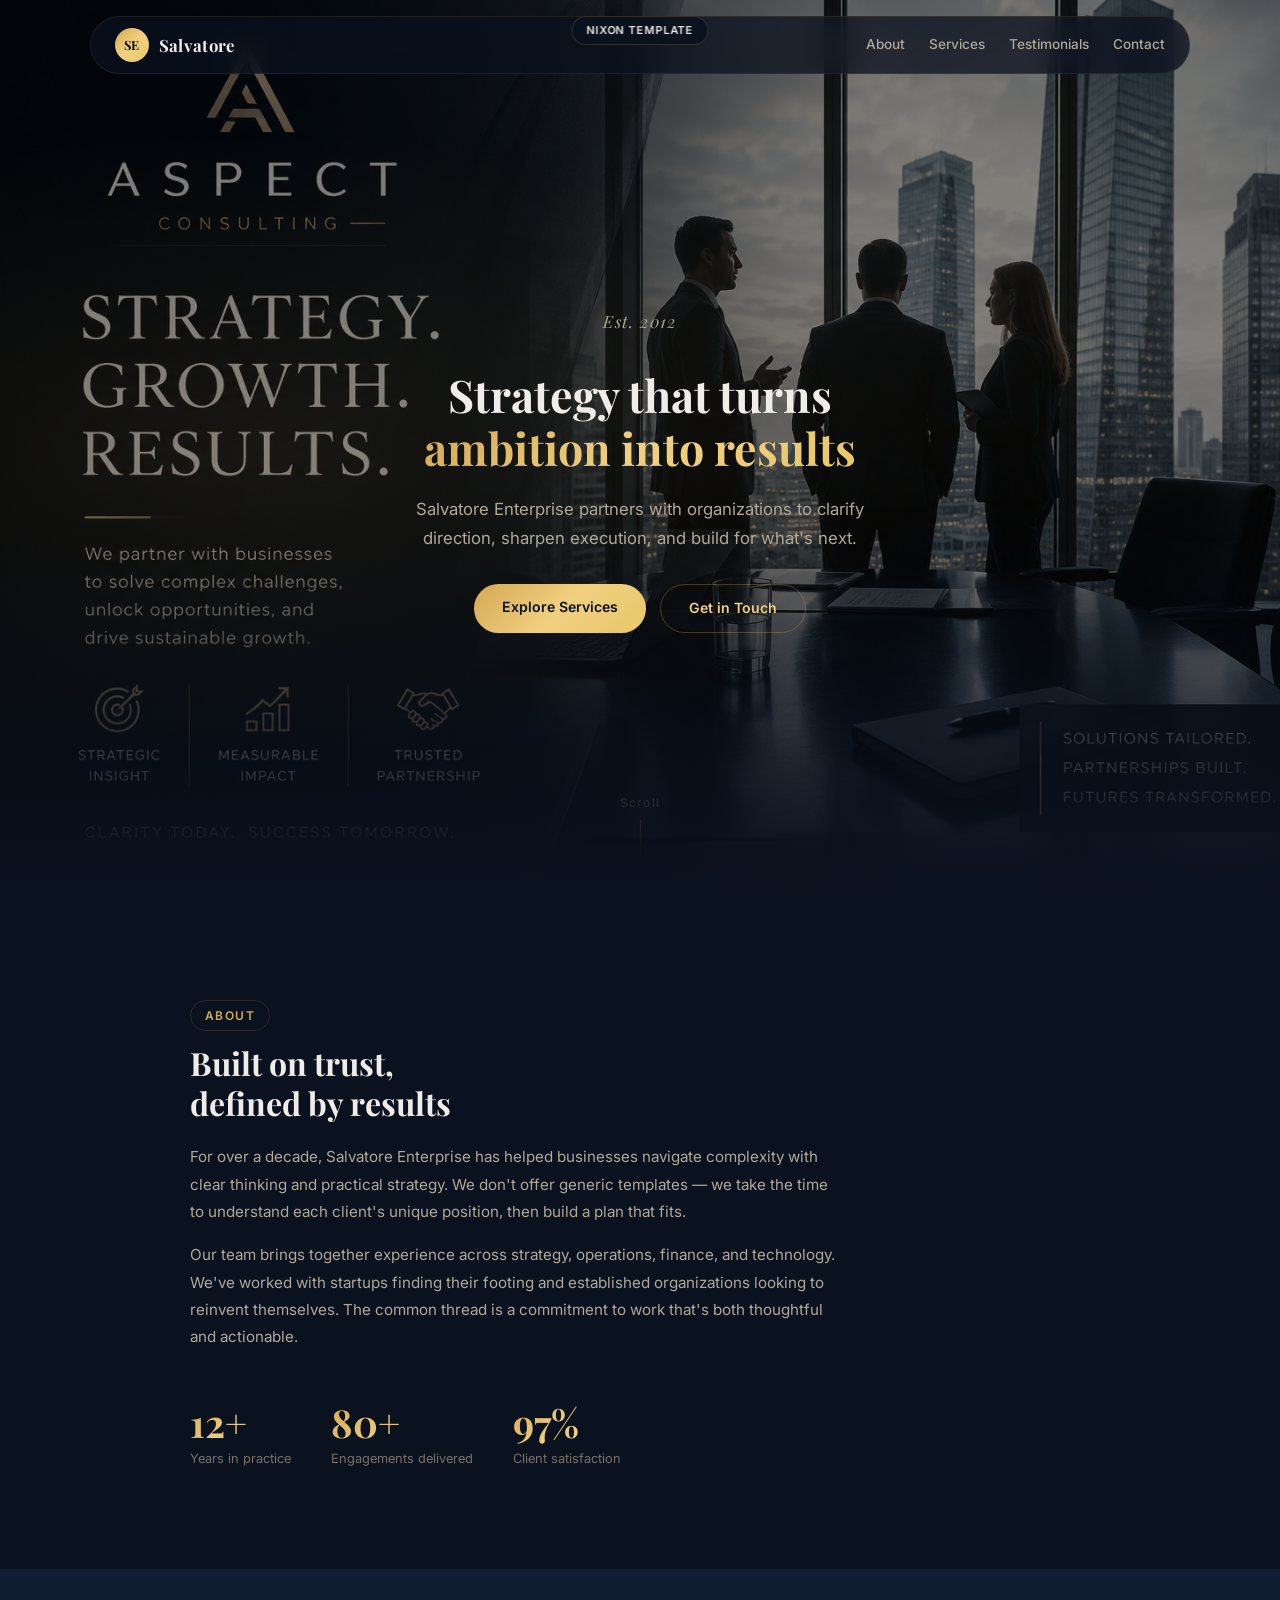
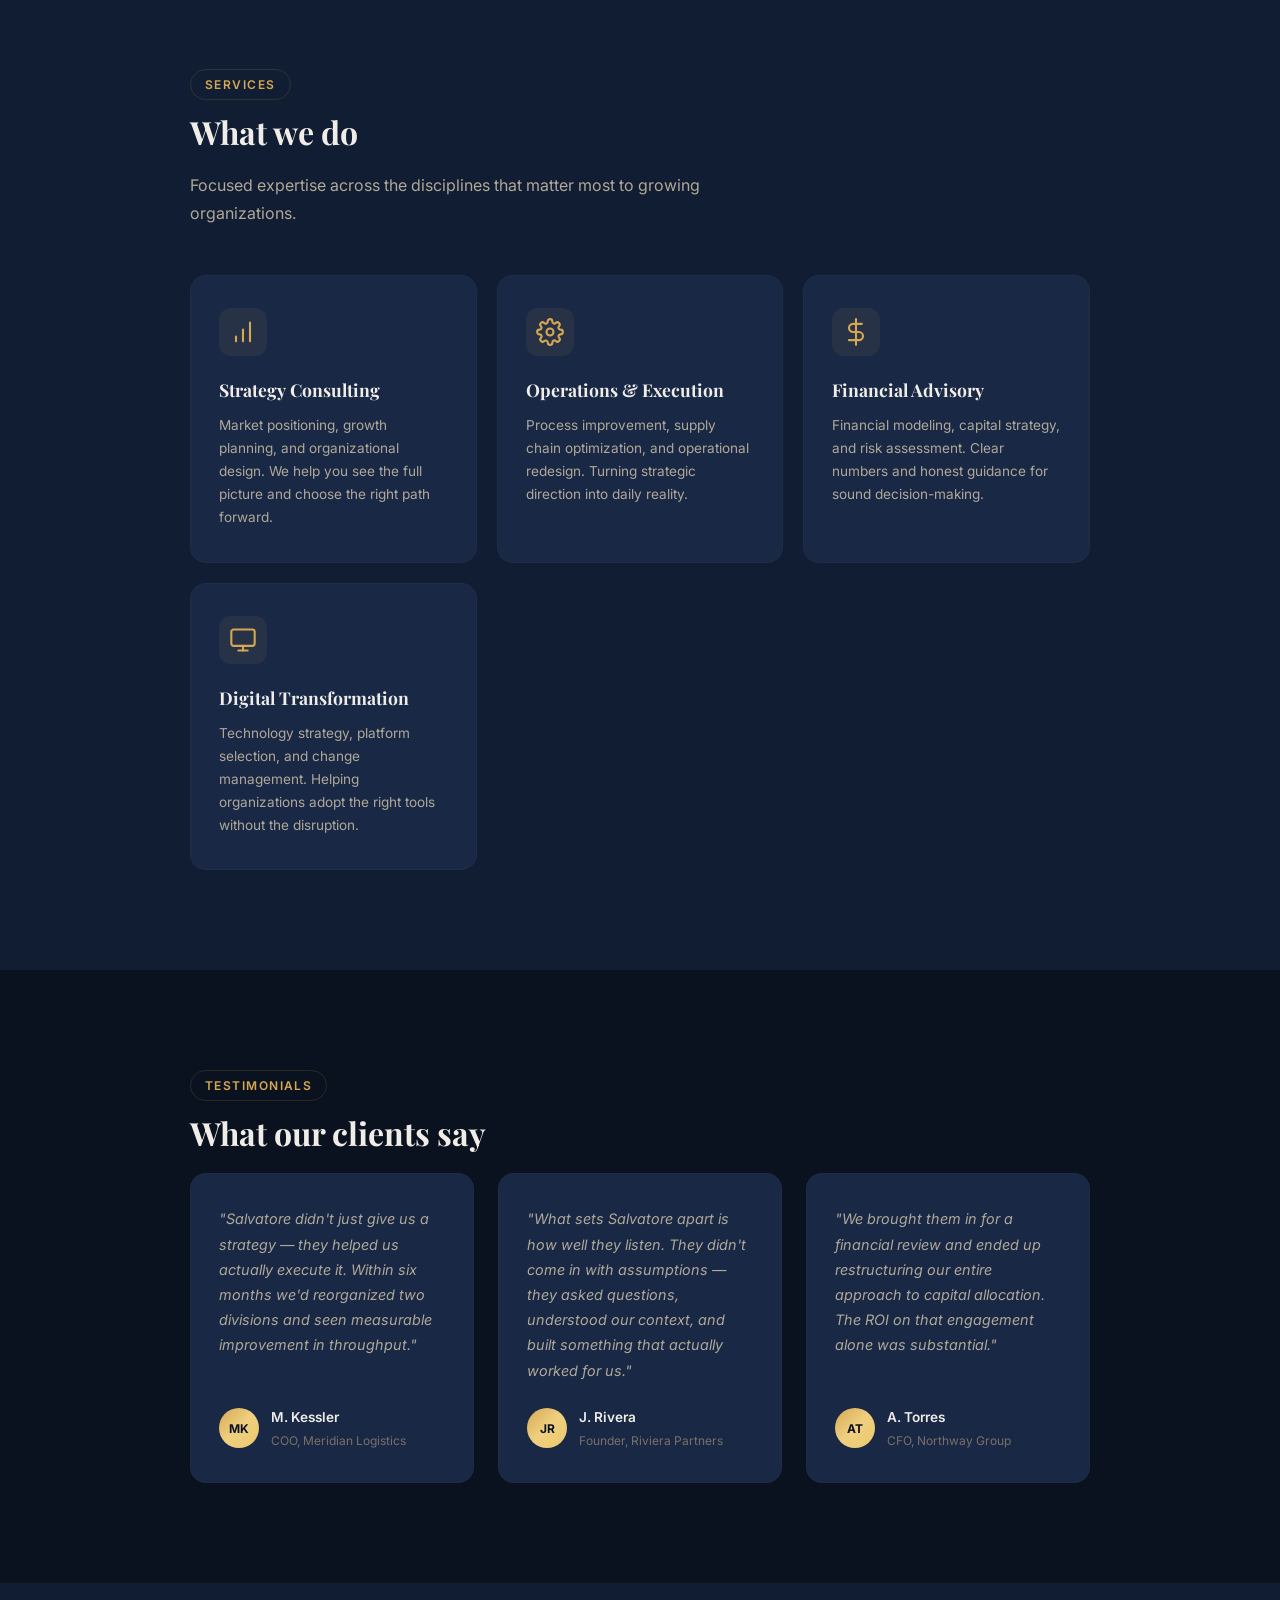
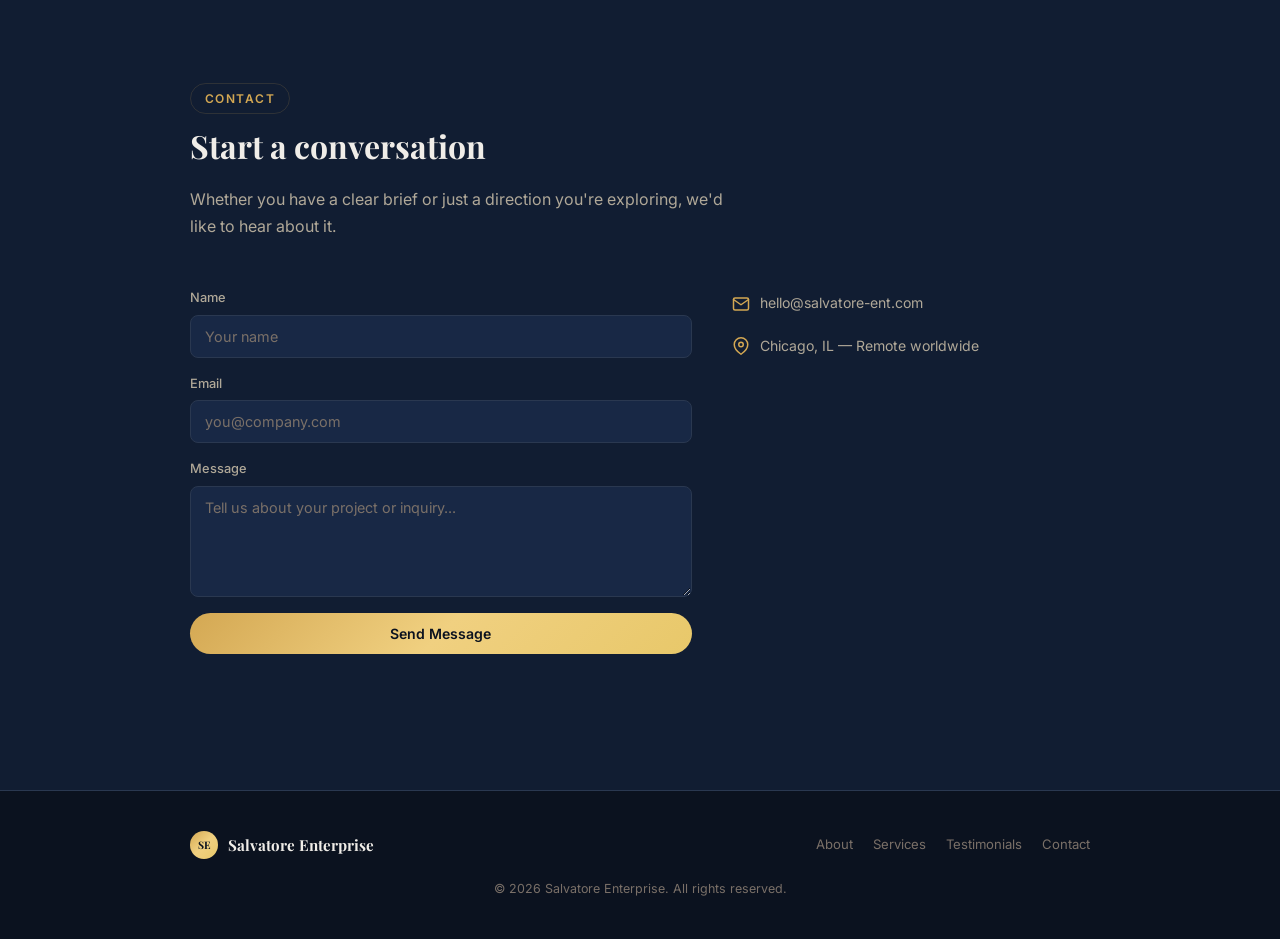
==== salvatore/index.html @ eaa9c6fa "Initial commit - Nixon Studio templates" ====
<!DOCTYPE html>
<html lang="en">
<head>
  <meta charset="UTF-8" />
  <meta name="viewport" content="width=device-width, initial-scale=1.0" />
  <title>Salvatore Enterprise — Strategic Consulting</title>
  <link rel="preconnect" href="https://fonts.googleapis.com" />
  <link rel="preconnect" href="https://fonts.gstatic.com" crossorigin />
  <link href="https://fonts.googleapis.com/css2?family=Inter:wght@300;400;500;600;700;800&family=Playfair+Display:ital,wght@0,400;0,600;0,700;0,800;1,400&display=swap" rel="stylesheet" />
  <link rel="stylesheet" href="style.css" />
</head>
<body>

  <a href="https://www.nixon-studio.com" target="_blank" class="nixon-badge">Nixon Template</a>

  <div class="nav" id="nav">
    <div class="nav-inner">
      <a href="#" class="nav-brand">
        <span class="nav-logo">SE</span>
        <span class="nav-name">Salvatore</span>
      </a>
      <div class="nav-links">
        <a href="#about" class="nav-link">About</a>
        <a href="#services" class="nav-link">Services</a>
        <a href="#testimonials" class="nav-link">Testimonials</a>
        <a href="#contact" class="nav-link">Contact</a>
      </div>
    </div>
  </div>

  <section class="hero" id="hero">
    <div class="hero-overlay"></div>
    <div class="hero-content">
      <p class="hero-suptitle reveal">Est. 2012</p>
      <h1 class="reveal">Strategy that turns<br /><span>ambition into results</span></h1>
      <p class="reveal">Salvatore Enterprise partners with organizations to clarify direction, sharpen execution, and build for what's next.</p>
      <div class="hero-actions reveal">
        <a href="#services" class="btn btn-primary">Explore Services</a>
        <a href="#contact" class="btn btn-outline">Get in Touch</a>
      </div>
    </div>
    <div class="hero-scroll">
      <span>Scroll</span>
    </div>
  </section>

  <section class="section" id="about">
    <div class="section-inner">
      <div class="section-label reveal">About</div>
      <h2 class="reveal">Built on trust,<br />defined by results</h2>
      <div class="about-content reveal">
        <p>For over a decade, Salvatore Enterprise has helped businesses navigate complexity with clear thinking and practical strategy. We don't offer generic templates — we take the time to understand each client's unique position, then build a plan that fits.</p>
        <p>Our team brings together experience across strategy, operations, finance, and technology. We've worked with startups finding their footing and established organizations looking to reinvent themselves. The common thread is a commitment to work that's both thoughtful and actionable.</p>
      </div>
      <div class="about-stats reveal">
        <div class="stat">
          <span class="stat-number">12+</span>
          <span class="stat-label">Years in practice</span>
        </div>
        <div class="stat">
          <span class="stat-number">80+</span>
          <span class="stat-label">Engagements delivered</span>
        </div>
        <div class="stat">
          <span class="stat-number">97%</span>
          <span class="stat-label">Client satisfaction</span>
        </div>
      </div>
    </div>
  </section>

  <section class="section section-alt" id="services">
    <div class="section-inner">
      <div class="section-label reveal">Services</div>
      <h2 class="reveal">What we do</h2>
      <p class="section-desc reveal">Focused expertise across the disciplines that matter most to growing organizations.</p>
      <div class="services-grid">
        <div class="service-card reveal">
          <div class="service-icon">
            <svg width="28" height="28" viewBox="0 0 24 24" fill="none" stroke="currentColor" stroke-width="1.8" stroke-linecap="round" stroke-linejoin="round"><path d="M12 20V10"/><path d="M18 20V4"/><path d="M6 20v-4"/></path></svg>
          </div>
          <h3>Strategy Consulting</h3>
          <p>Market positioning, growth planning, and organizational design. We help you see the full picture and choose the right path forward.</p>
        </div>
        <div class="service-card reveal">
          <div class="service-icon">
            <svg width="28" height="28" viewBox="0 0 24 24" fill="none" stroke="currentColor" stroke-width="1.8" stroke-linecap="round" stroke-linejoin="round"><circle cx="12" cy="12" r="3"/><path d="M19.4 15a1.65 1.65 0 0 0 .33 1.82l.06.06a2 2 0 0 1-2.83 2.83l-.06-.06a1.65 1.65 0 0 0-1.82-.33 1.65 1.65 0 0 0-1 1.51V21a2 2 0 0 1-4 0v-.09A1.65 1.65 0 0 0 9 19.4a1.65 1.65 0 0 0-1.82.33l-.06.06a2 2 0 0 1-2.83-2.83l.06-.06A1.65 1.65 0 0 0 4.68 15a1.65 1.65 0 0 0-1.51-1H3a2 2 0 0 1 0-4h.09A1.65 1.65 0 0 0 4.6 9a1.65 1.65 0 0 0-.33-1.82l-.06-.06a2 2 0 0 1 2.83-2.83l.06.06A1.65 1.65 0 0 0 9 4.68a1.65 1.65 0 0 0 1-1.51V3a2 2 0 0 1 4 0v.09a1.65 1.65 0 0 0 1 1.51 1.65 1.65 0 0 0 1.82-.33l.06-.06a2 2 0 0 1 2.83 2.83l-.06.06A1.65 1.65 0 0 0 19.4 9a1.65 1.65 0 0 0 1.51 1H21a2 2 0 0 1 0 4h-.09a1.65 1.65 0 0 0-1.51 1z"/></svg>
          </div>
          <h3>Operations &amp; Execution</h3>
          <p>Process improvement, supply chain optimization, and operational redesign. Turning strategic direction into daily reality.</p>
        </div>
        <div class="service-card reveal">
          <div class="service-icon">
            <svg width="28" height="28" viewBox="0 0 24 24" fill="none" stroke="currentColor" stroke-width="1.8" stroke-linecap="round" stroke-linejoin="round"><line x1="12" y1="1" x2="12" y2="23"/><path d="M17 5H9.5a3.5 3.5 0 0 0 0 7h5a3.5 3.5 0 0 1 0 7H6"/></svg>
          </div>
          <h3>Financial Advisory</h3>
          <p>Financial modeling, capital strategy, and risk assessment. Clear numbers and honest guidance for sound decision-making.</p>
        </div>
        <div class="service-card reveal">
          <div class="service-icon">
            <svg width="28" height="28" viewBox="0 0 24 24" fill="none" stroke="currentColor" stroke-width="1.8" stroke-linecap="round" stroke-linejoin="round"><rect x="2" y="3" width="20" height="14" rx="2" ry="2"/><line x1="8" y1="21" x2="16" y2="21"/><line x1="12" y1="17" x2="12" y2="21"/></svg>
          </div>
          <h3>Digital Transformation</h3>
          <p>Technology strategy, platform selection, and change management. Helping organizations adopt the right tools without the disruption.</p>
        </div>
      </div>
    </div>
  </section>

  <section class="section" id="testimonials">
    <div class="section-inner">
      <div class="section-label reveal">Testimonials</div>
      <h2 class="reveal">What our clients say</h2>
      <div class="testimonials-grid">
        <div class="testimonial-card reveal">
          <div class="testimonial-text">
            "Salvatore didn't just give us a strategy — they helped us actually execute it. Within six months we'd reorganized two divisions and seen measurable improvement in throughput."
          </div>
          <div class="testimonial-author">
            <div class="testimonial-avatar">MK</div>
            <div>
              <div class="testimonial-name">M. Kessler</div>
              <div class="testimonial-role">COO, Meridian Logistics</div>
            </div>
          </div>
        </div>
        <div class="testimonial-card reveal">
          <div class="testimonial-text">
            "What sets Salvatore apart is how well they listen. They didn't come in with assumptions — they asked questions, understood our context, and built something that actually worked for us."
          </div>
          <div class="testimonial-author">
            <div class="testimonial-avatar">JR</div>
            <div>
              <div class="testimonial-name">J. Rivera</div>
              <div class="testimonial-role">Founder, Riviera Partners</div>
            </div>
          </div>
        </div>
        <div class="testimonial-card reveal">
          <div class="testimonial-text">
            "We brought them in for a financial review and ended up restructuring our entire approach to capital allocation. The ROI on that engagement alone was substantial."
          </div>
          <div class="testimonial-author">
            <div class="testimonial-avatar">AT</div>
            <div>
              <div class="testimonial-name">A. Torres</div>
              <div class="testimonial-role">CFO, Northway Group</div>
            </div>
          </div>
        </div>
      </div>
    </div>
  </section>

  <section class="section section-alt" id="contact">
    <div class="section-inner">
      <div class="section-label reveal">Contact</div>
      <h2 class="reveal">Start a conversation</h2>
      <p class="section-desc reveal">Whether you have a clear brief or just a direction you're exploring, we'd like to hear about it.</p>
      <div class="contact-wrapper reveal">
        <form class="contact-form">
          <div class="form-group">
            <label for="name">Name</label>
            <input type="text" id="name" placeholder="Your name" required />
          </div>
          <div class="form-group">
            <label for="email">Email</label>
            <input type="email" id="email" placeholder="you@company.com" required />
          </div>
          <div class="form-group">
            <label for="message">Message</label>
            <textarea id="message" rows="5" placeholder="Tell us about your project or inquiry..."></textarea>
          </div>
          <button type="submit" class="btn btn-primary">Send Message</button>
          <p class="form-feedback"></p>
        </form>
        <div class="contact-info">
          <div class="contact-item">
            <svg width="18" height="18" viewBox="0 0 24 24" fill="none" stroke="currentColor" stroke-width="2" stroke-linecap="round" stroke-linejoin="round"><path d="M4 4h16c1.1 0 2 .9 2 2v12c0 1.1-.9 2-2 2H4c-1.1 0-2-.9-2-2V6c0-1.1.9-2 2-2z"/><polyline points="22,6 12,13 2,6"/></svg>
            <span>hello@salvatore-ent.com</span>
          </div>
          <div class="contact-item">
            <svg width="18" height="18" viewBox="0 0 24 24" fill="none" stroke="currentColor" stroke-width="2" stroke-linecap="round" stroke-linejoin="round"><path d="M21 10c0 7-9 13-9 13s-9-6-9-13a9 9 0 0 1 18 0z"/><circle cx="12" cy="10" r="3"/></svg>
            <span>Chicago, IL — Remote worldwide</span>
          </div>
        </div>
      </div>
    </div>
  </section>

  <footer class="footer">
    <div class="footer-inner">
      <div class="footer-brand">
        <span class="footer-logo">SE</span>
        <span>Salvatore Enterprise</span>
      </div>
      <div class="footer-links">
        <a href="#about">About</a>
        <a href="#services">Services</a>
        <a href="#testimonials">Testimonials</a>
        <a href="#contact">Contact</a>
      </div>
      <div class="footer-copy">&copy; 2026 Salvatore Enterprise. All rights reserved.</div>
    </div>
  </footer>

  <script src="script.js"></script>
</body>
</html>
---- salvatore/style.css ----
*, *::before, *::after { margin: 0; padding: 0; box-sizing: border-box; }

:root {
  --bg: #0b121f;
  --surface: #111d32;
  --surface-alt: #152540;
  --card: #182845;
  --card-hover: #1f3260;
  --accent: #d4a853;
  --accent-dim: #a88330;
  --accent-light: #f0d080;
  --accent-soft: #e8c86a;
  --accent-grad: linear-gradient(135deg, #d4a853, #f0d080, #e8c86a);
  --text: #f0ede8;
  --text-secondary: #b0a898;
  --text-muted: #7a7068;
  --border: #2a3850;
  --radius: 12px;
  --radius-lg: 16px;
  --transition: 400ms cubic-bezier(0.16, 1, 0.3, 1);
}

html { scroll-behavior: smooth; }

body {
  font-family: 'Inter', -apple-system, BlinkMacSystemFont, sans-serif;
  background: var(--bg);
  color: var(--text);
  line-height: 1.6;
  overflow-x: hidden;
}

/* ── Nixon Template Badge ── */

.nixon-badge {
  position: fixed;
  top: 16px;
  left: 50%;
  transform: translateX(-50%);
  z-index: 9999;
  background: rgba(11, 18, 31, 0.85);
  backdrop-filter: blur(8px);
  border: 1px solid rgba(212, 168, 83, 0.2);
  color: #f0ede8;
  font-family: 'Inter', sans-serif;
  font-size: 0.68rem;
  font-weight: 600;
  letter-spacing: 0.08em;
  text-transform: uppercase;
  text-decoration: none;
  padding: 5px 14px;
  border-radius: 100px;
  transition: all 0.3s ease;
}

.nixon-badge:hover {
  border-color: var(--accent);
  color: var(--accent-light);
}

/* ── Reveal ── */

.reveal {
  opacity: 0;
  transform: translateY(30px);
  transition: opacity 0.7s ease, transform 0.7s ease;
}

.reveal.visible {
  opacity: 1;
  transform: translateY(0);
}

/* ── Nav ── */

.nav {
  position: fixed;
  top: 16px;
  left: 50%;
  transform: translateX(-50%);
  width: calc(100% - 32px);
  max-width: 1100px;
  background: rgba(11, 18, 31, 0.75);
  backdrop-filter: blur(16px);
  -webkit-backdrop-filter: blur(16px);
  border: 1px solid rgba(212, 168, 83, 0.1);
  border-radius: 100px;
  z-index: 1000;
  padding: 0 24px;
}

.nav-inner {
  display: flex;
  align-items: center;
  justify-content: space-between;
  height: 56px;
}

.nav-brand {
  display: flex;
  align-items: center;
  gap: 10px;
  text-decoration: none;
  color: var(--text);
}

.nav-logo {
  width: 34px;
  height: 34px;
  background: var(--accent-grad);
  border-radius: 50%;
  display: flex;
  align-items: center;
  justify-content: center;
  font-family: 'Playfair Display', serif;
  font-weight: 700;
  font-size: 0.8rem;
  color: var(--bg);
  line-height: 34px;
  text-align: center;
}

.nav-name {
  font-family: 'Playfair Display', serif;
  font-weight: 700;
  font-size: 1.05rem;
  letter-spacing: 0.02em;
}

.nav-links {
  display: flex;
  gap: 24px;
}

.nav-link {
  color: var(--text-secondary);
  text-decoration: none;
  font-size: 0.85rem;
  font-weight: 500;
  transition: color var(--transition);
}

.nav-link:hover {
  color: var(--accent-light);
}

/* ── Hero ── */

.hero {
  min-height: 100vh;
  display: flex;
  align-items: center;
  justify-content: center;
  position: relative;
  padding: 120px 24px 80px;
  overflow: hidden;
}

.hero::before {
  content: '';
  position: absolute;
  inset: 0;
  background: url('hero-bg.png') center center / cover no-repeat;
  filter: brightness(0.5) saturate(0.7);
  z-index: 0;
}

.hero::after {
  content: '';
  position: absolute;
  bottom: 0;
  left: 0;
  right: 0;
  height: 40%;
  background: linear-gradient(to bottom, transparent, var(--bg));
  z-index: 0;
}

.hero-overlay {
  position: absolute;
  inset: 0;
  background:
    radial-gradient(ellipse at 20% 50%, rgba(212, 168, 83, 0.1), transparent 50%),
    radial-gradient(ellipse at 80% 20%, rgba(240, 208, 128, 0.06), transparent 50%);
  pointer-events: none;
  z-index: 1;
}

.hero-content {
  position: relative;
  z-index: 1;
  text-align: center;
  max-width: 650px;
}

.hero-suptitle {
  font-family: 'Playfair Display', serif;
  font-style: italic;
  color: var(--accent);
  font-size: 0.95rem;
  margin-bottom: 20px;
  letter-spacing: 0.08em;
}

.hero-content h1 {
  font-family: 'Playfair Display', serif;
  font-size: 2.8rem;
  font-weight: 700;
  line-height: 1.2;
  margin-bottom: 20px;
}

.hero-content h1 span {
  background: var(--accent-grad);
  -webkit-background-clip: text;
  -webkit-text-fill-color: transparent;
  background-clip: text;
}

.hero-content p {
  color: var(--text-secondary);
  font-size: 1.05rem;
  line-height: 1.7;
  max-width: 480px;
  margin: 0 auto 32px;
}

.hero-actions {
  display: flex;
  gap: 14px;
  justify-content: center;
  flex-wrap: wrap;
}

.hero-scroll {
  position: absolute;
  bottom: 40px;
  left: 50%;
  transform: translateX(-50%);
  font-size: 0.75rem;
  color: var(--text-muted);
  letter-spacing: 0.1em;
  display: flex;
  flex-direction: column;
  align-items: center;
  gap: 8px;
}

.hero-scroll::after {
  content: '';
  width: 1px;
  height: 40px;
  background: linear-gradient(to bottom, var(--accent-dim), transparent);
}

/* ── Buttons ── */

.btn {
  display: inline-block;
  padding: 12px 28px;
  border-radius: 60px;
  font-size: 0.88rem;
  font-weight: 600;
  text-decoration: none;
  transition: all var(--transition);
  cursor: pointer;
  border: none;
  font-family: inherit;
}

.btn-primary {
  background: var(--accent-grad);
  color: var(--bg);
}

.btn-primary:hover {
  transform: translateY(-2px);
  box-shadow: 0 8px 24px rgba(212, 168, 83, 0.25);
}

.btn-outline {
  background: transparent;
  color: var(--accent-light);
  border: 1px solid rgba(212, 168, 83, 0.3);
}

.btn-outline:hover {
  border-color: var(--accent);
  background: rgba(212, 168, 83, 0.06);
  transform: translateY(-2px);
}

/* ── Sections ── */

.section {
  padding: 100px 24px;
}

.section-alt {
  background: var(--surface);
}

.section-inner {
  max-width: 900px;
  margin: 0 auto;
}

.section-label {
  display: inline-block;
  font-size: 0.75rem;
  font-weight: 600;
  letter-spacing: 0.12em;
  text-transform: uppercase;
  color: var(--accent);
  margin-bottom: 12px;
  border: 1px solid rgba(212, 168, 83, 0.15);
  padding: 5px 14px;
  border-radius: 100px;
}

.section h2 {
  font-family: 'Playfair Display', serif;
  font-size: 2rem;
  font-weight: 700;
  line-height: 1.25;
  margin-bottom: 20px;
  color: var(--text);
}

.section-desc {
  color: var(--text-secondary);
  font-size: 1rem;
  line-height: 1.7;
  max-width: 560px;
  margin-bottom: 48px;
}

/* ── About ── */

.about-content {
  max-width: 650px;
  margin-bottom: 48px;
}

.about-content p {
  color: var(--text-secondary);
  font-size: 0.95rem;
  line-height: 1.8;
  margin-bottom: 16px;
}

.about-stats {
  display: flex;
  gap: 40px;
  flex-wrap: wrap;
}

.stat-number {
  font-family: 'Playfair Display', serif;
  font-size: 2.4rem;
  font-weight: 700;
  background: var(--accent-grad);
  -webkit-background-clip: text;
  -webkit-text-fill-color: transparent;
  background-clip: text;
  display: block;
  line-height: 1.2;
}

.stat-label {
  font-size: 0.8rem;
  color: var(--text-muted);
  margin-top: 4px;
  display: block;
}

/* ── Services ── */

.services-grid {
  display: grid;
  grid-template-columns: repeat(auto-fill, minmax(260px, 1fr));
  gap: 20px;
}

.service-card {
  background: var(--card);
  border-radius: var(--radius-lg);
  padding: 32px 28px;
  border: 1px solid rgba(212, 168, 83, 0.04);
  transition: all var(--transition);
}

.service-card:hover {
  border-color: rgba(212, 168, 83, 0.15);
  transform: translateY(-4px);
  box-shadow: 0 12px 40px rgba(0, 0, 0, 0.3);
}

.service-icon {
  width: 48px;
  height: 48px;
  border-radius: 12px;
  background: rgba(212, 168, 83, 0.08);
  display: flex;
  align-items: center;
  justify-content: center;
  color: var(--accent);
  margin-bottom: 20px;
}

.service-card h3 {
  font-family: 'Playfair Display', serif;
  font-size: 1.1rem;
  font-weight: 700;
  margin-bottom: 10px;
  color: var(--text);
}

.service-card p {
  color: var(--text-secondary);
  font-size: 0.85rem;
  line-height: 1.7;
}

/* ── Testimonials ── */

.testimonials-grid {
  display: grid;
  grid-template-columns: repeat(auto-fill, minmax(280px, 1fr));
  gap: 24px;
}

.testimonial-card {
  background: var(--card);
  border-radius: var(--radius-lg);
  padding: 32px 28px;
  border: 1px solid rgba(212, 168, 83, 0.04);
  transition: all var(--transition);
  display: flex;
  flex-direction: column;
  justify-content: space-between;
}

.testimonial-card:hover {
  border-color: rgba(212, 168, 83, 0.15);
  transform: translateY(-4px);
  box-shadow: 0 12px 40px rgba(0, 0, 0, 0.3);
}

.testimonial-text {
  font-style: italic;
  color: var(--text-secondary);
  font-size: 0.9rem;
  line-height: 1.75;
  margin-bottom: 24px;
}

.testimonial-author {
  display: flex;
  align-items: center;
  gap: 12px;
}

.testimonial-avatar {
  width: 40px;
  height: 40px;
  border-radius: 50%;
  background: var(--accent-grad);
  display: flex;
  align-items: center;
  justify-content: center;
  font-size: 0.75rem;
  font-weight: 700;
  color: var(--bg);
  flex-shrink: 0;
}

.testimonial-name {
  font-size: 0.85rem;
  font-weight: 600;
  color: var(--text);
}

.testimonial-role {
  font-size: 0.75rem;
  color: var(--text-muted);
  margin-top: 2px;
}

/* ── Contact ── */

.contact-wrapper {
  display: grid;
  grid-template-columns: 1.4fr 1fr;
  gap: 40px;
}

.contact-form {
  display: flex;
  flex-direction: column;
  gap: 16px;
}

.form-group {
  display: flex;
  flex-direction: column;
  gap: 6px;
}

.form-group label {
  font-size: 0.8rem;
  font-weight: 500;
  color: var(--text-secondary);
}

.form-group input,
.form-group textarea {
  background: var(--card);
  border: 1px solid var(--border);
  border-radius: 8px;
  padding: 12px 14px;
  color: var(--text);
  font-size: 0.9rem;
  font-family: inherit;
  transition: all var(--transition);
  outline: none;
}

.form-group input:focus,
.form-group textarea:focus {
  border-color: var(--accent-dim);
  box-shadow: 0 0 0 3px rgba(212, 168, 83, 0.08);
}

.form-group input::placeholder,
.form-group textarea::placeholder {
  color: var(--text-muted);
}

.form-feedback {
  font-size: 0.85rem;
  color: var(--accent-light);
  min-height: 20px;
}

.contact-info {
  display: flex;
  flex-direction: column;
  gap: 20px;
  padding-top: 4px;
}

.contact-item {
  display: flex;
  align-items: center;
  gap: 10px;
  color: var(--text-secondary);
  font-size: 0.88rem;
}

.contact-item svg {
  color: var(--accent);
  flex-shrink: 0;
}

/* ── Footer ── */

.footer {
  border-top: 1px solid var(--border);
  padding: 40px 24px;
}

.footer-inner {
  max-width: 900px;
  margin: 0 auto;
  display: flex;
  align-items: center;
  justify-content: space-between;
  flex-wrap: wrap;
  gap: 20px;
}

.footer-brand {
  display: flex;
  align-items: center;
  gap: 10px;
  font-family: 'Playfair Display', serif;
  font-weight: 700;
  font-size: 0.95rem;
}

.footer-logo {
  width: 28px;
  height: 28px;
  background: var(--accent-grad);
  border-radius: 50%;
  display: flex;
  align-items: center;
  justify-content: center;
  font-size: 0.65rem;
  font-weight: 700;
  color: var(--bg);
  line-height: 28px;
  text-align: center;
}

.footer-links {
  display: flex;
  gap: 20px;
}

.footer-links a {
  color: var(--text-muted);
  text-decoration: none;
  font-size: 0.82rem;
  transition: color var(--transition);
}

.footer-links a:hover {
  color: var(--accent-light);
}

.footer-copy {
  font-size: 0.78rem;
  color: var(--text-muted);
  width: 100%;
  text-align: center;
}

/* ── Responsive ── */

@media (max-width: 768px) {
  .hero-content h1 { font-size: 2rem; }
  .section h2 { font-size: 1.6rem; }
  .nav-links { display: none; }
  .nav { max-width: calc(100% - 32px); }
  .contact-wrapper { grid-template-columns: 1fr; }
  .about-stats { gap: 24px; }
  .services-grid { grid-template-columns: 1fr; }
  .testimonials-grid { grid-template-columns: 1fr; }
}
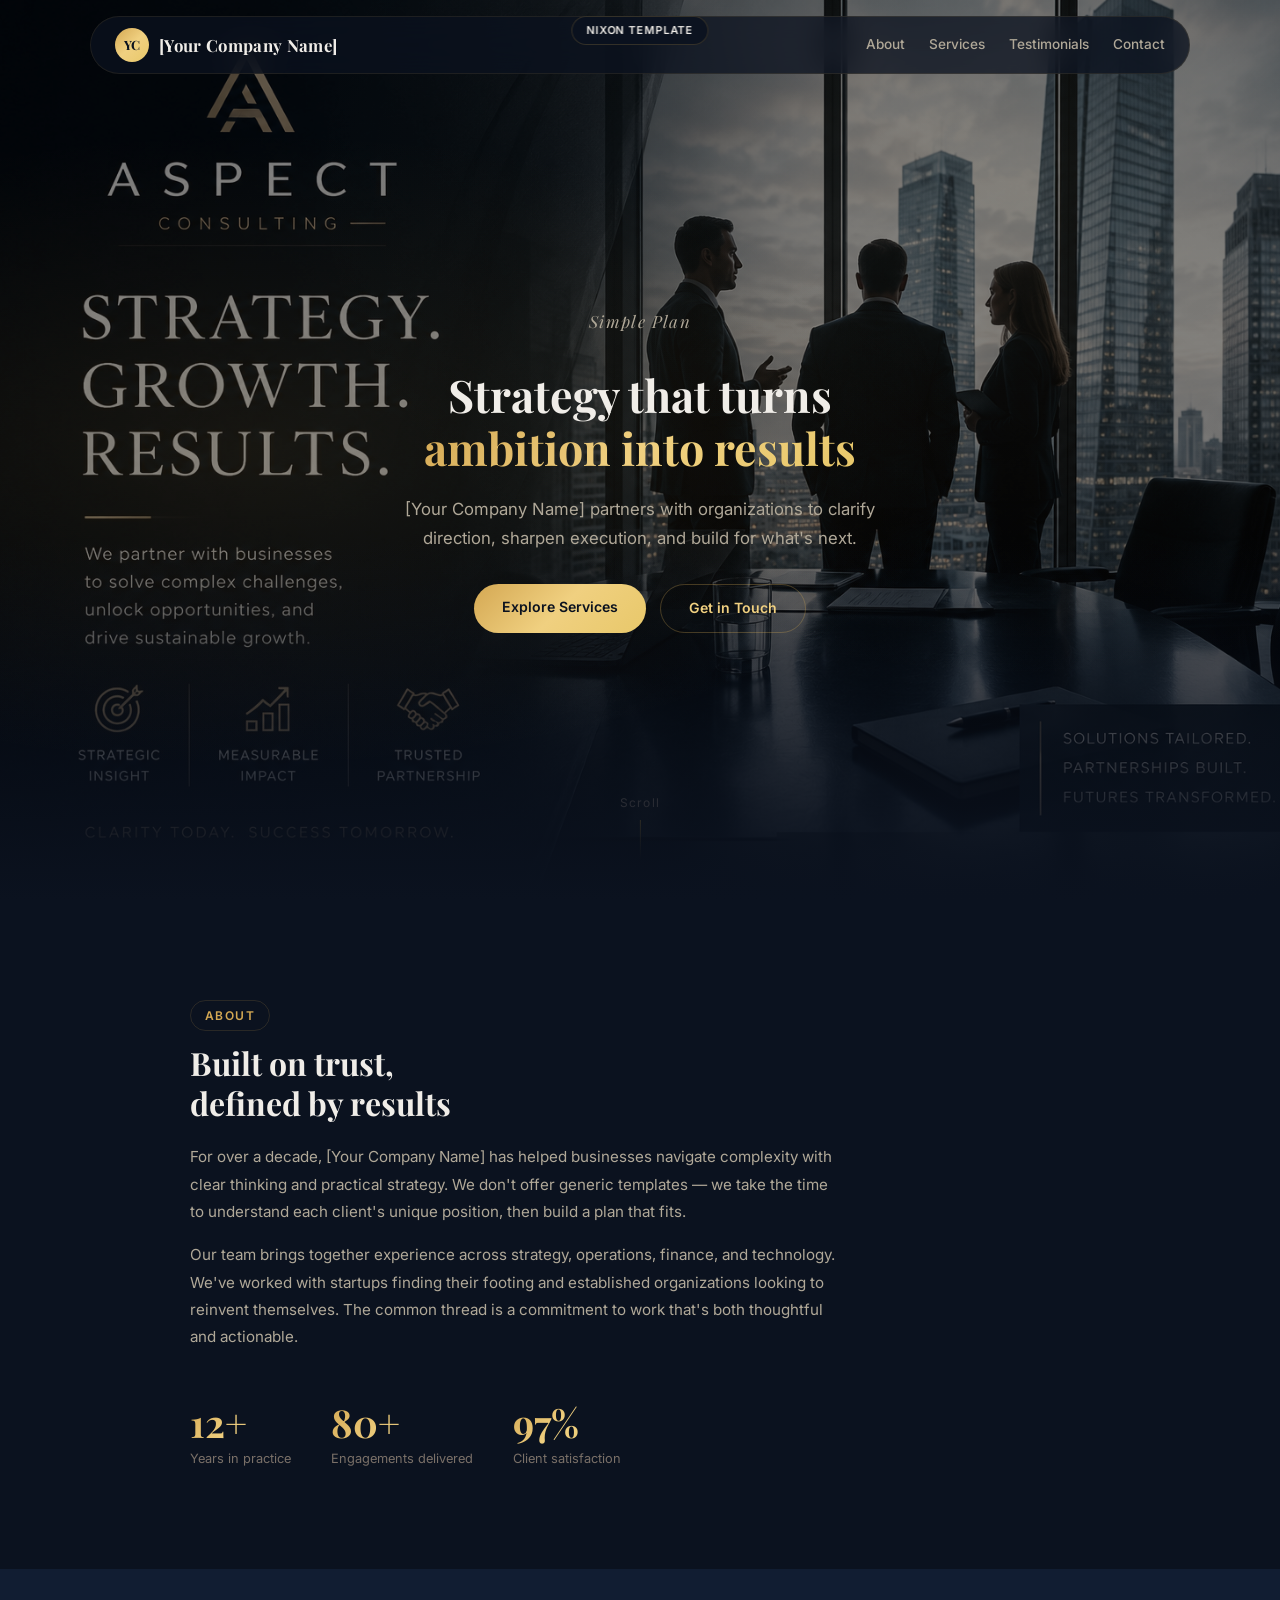
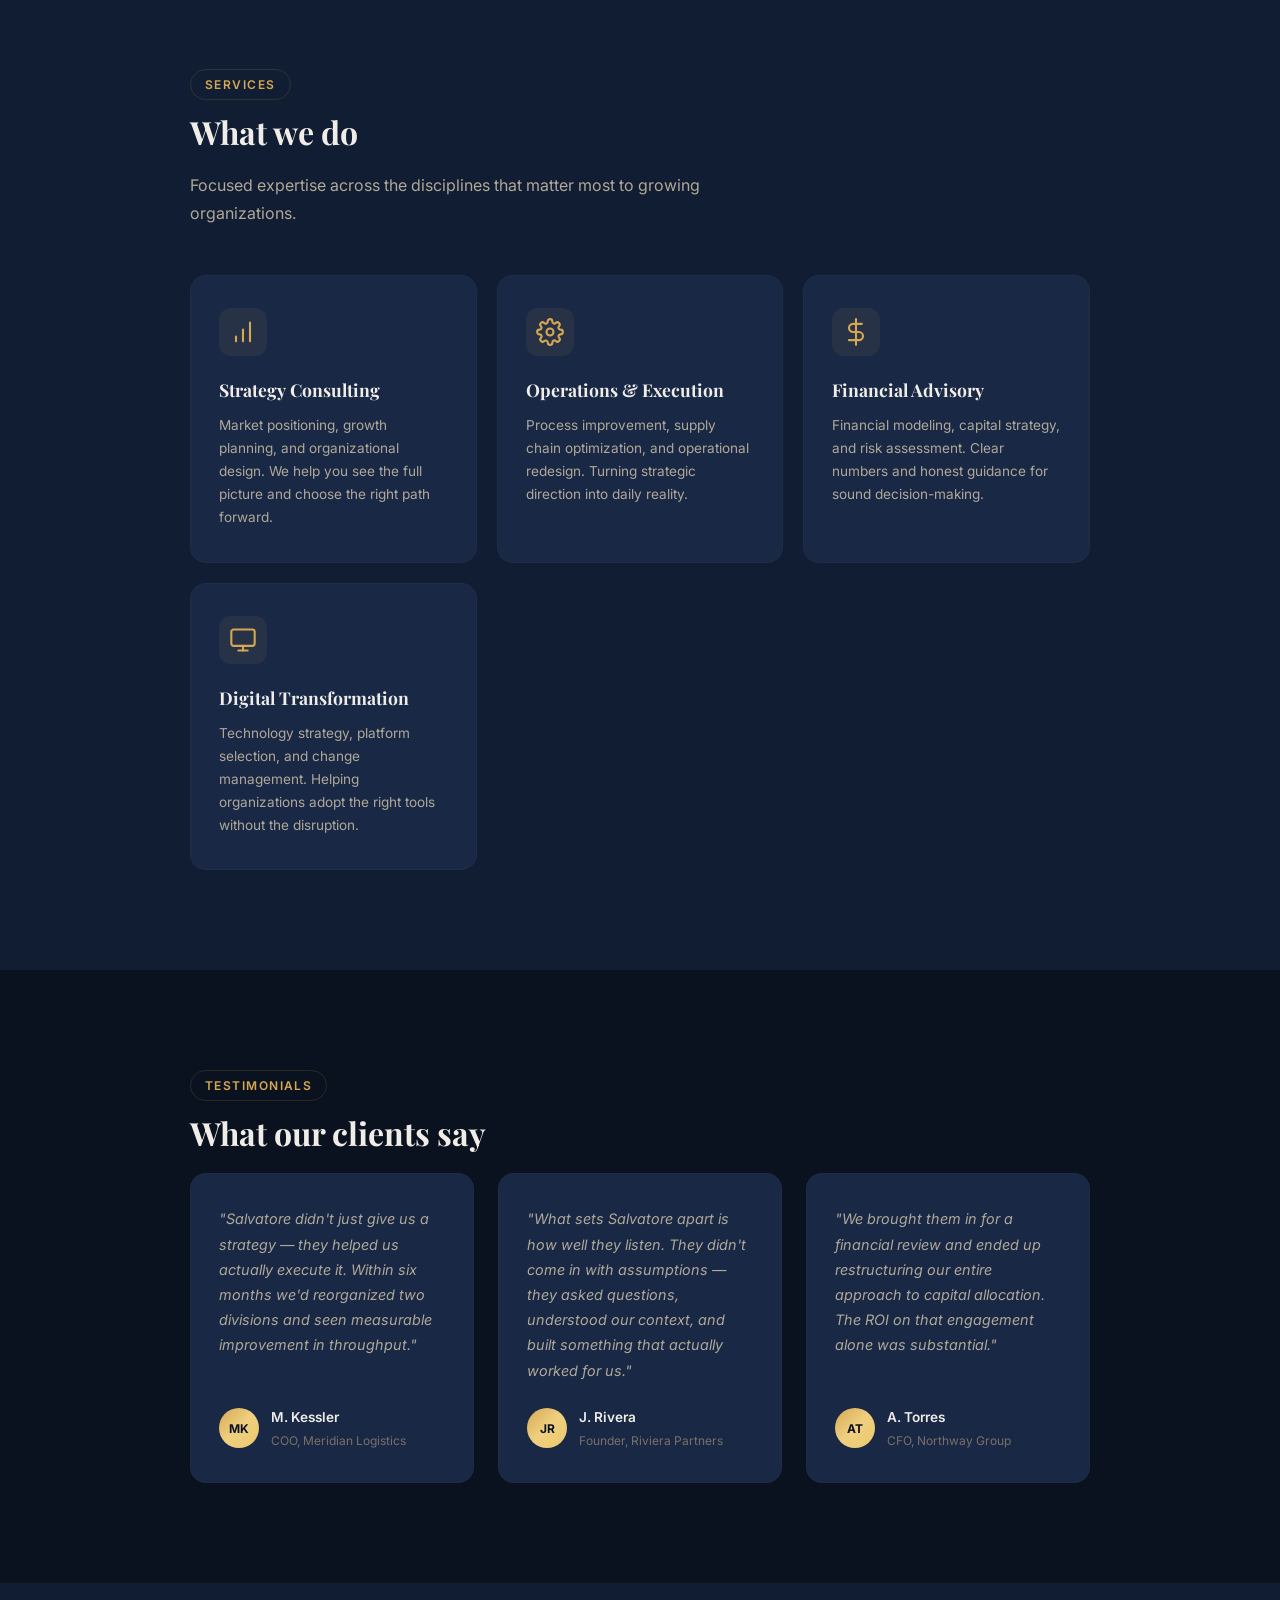
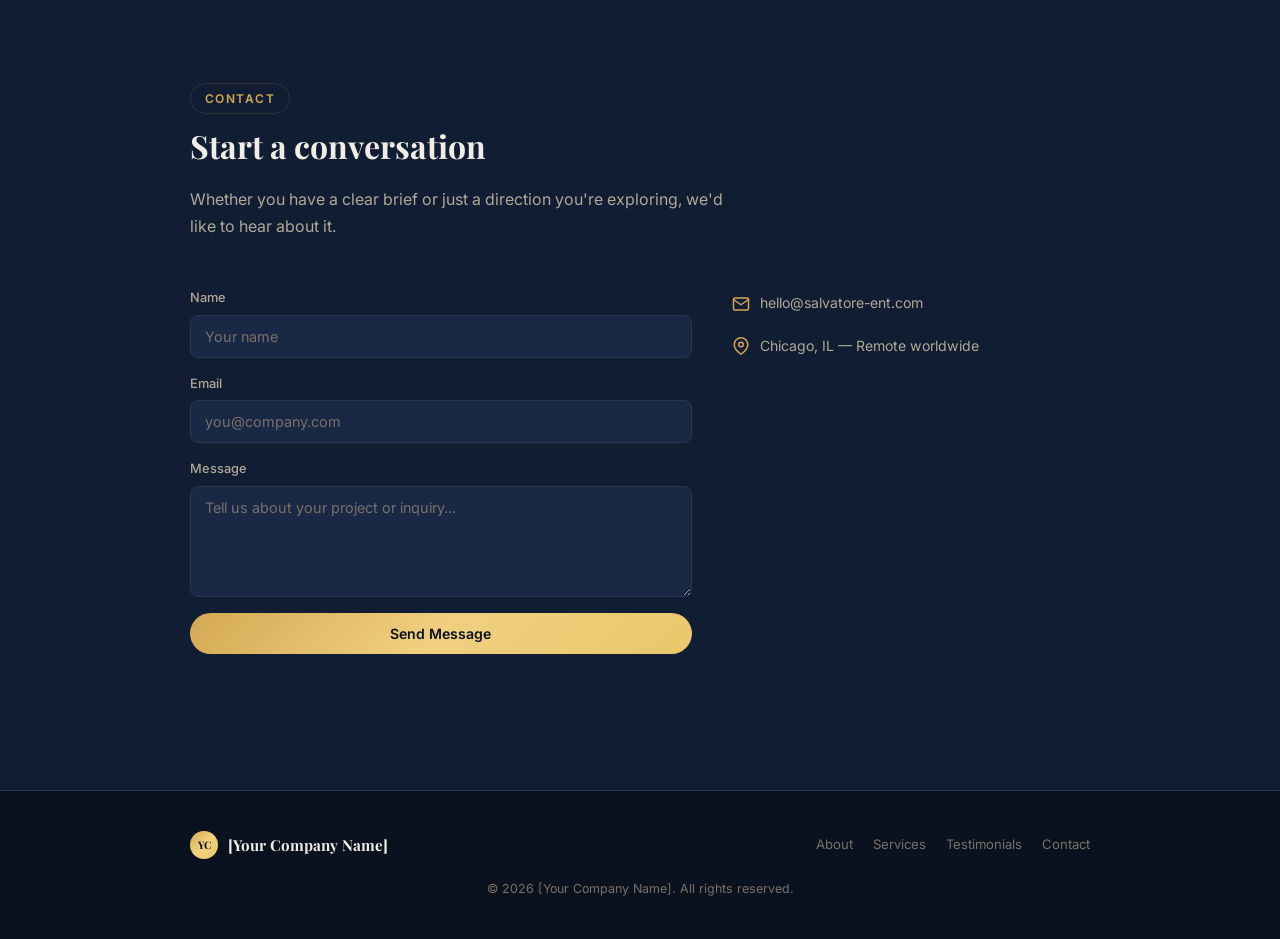
==== commit eb9401e2: "Rebrand Salvatore + revamp Pearson Hardmann multi-page (Advanced Plan)" ====
--- a/salvatore/index.html
+++ b/salvatore/index.html
@@ -3,7 +3,7 @@
 <head>
   <meta charset="UTF-8" />
   <meta name="viewport" content="width=device-width, initial-scale=1.0" />
-  <title>Salvatore Enterprise — Strategic Consulting</title>
+  <title>[Your Company Name] — Simple Plan</title>
   <link rel="preconnect" href="https://fonts.googleapis.com" />
   <link rel="preconnect" href="https://fonts.gstatic.com" crossorigin />
   <link href="https://fonts.googleapis.com/css2?family=Inter:wght@300;400;500;600;700;800&family=Playfair+Display:ital,wght@0,400;0,600;0,700;0,800;1,400&display=swap" rel="stylesheet" />
@@ -16,8 +16,8 @@
   <div class="nav" id="nav">
     <div class="nav-inner">
       <a href="#" class="nav-brand">
-        <span class="nav-logo">SE</span>
-        <span class="nav-name">Salvatore</span>
+        <span class="nav-logo">YC</span>
+        <span class="nav-name">[Your Company Name]</span>
       </a>
       <div class="nav-links">
         <a href="#about" class="nav-link">About</a>
@@ -31,9 +31,9 @@
   <section class="hero" id="hero">
     <div class="hero-overlay"></div>
     <div class="hero-content">
-      <p class="hero-suptitle reveal">Est. 2012</p>
+      <p class="hero-suptitle reveal">Simple Plan</p>
       <h1 class="reveal">Strategy that turns<br /><span>ambition into results</span></h1>
-      <p class="reveal">Salvatore Enterprise partners with organizations to clarify direction, sharpen execution, and build for what's next.</p>
+      <p class="reveal">[Your Company Name] partners with organizations to clarify direction, sharpen execution, and build for what's next.</p>
       <div class="hero-actions reveal">
         <a href="#services" class="btn btn-primary">Explore Services</a>
         <a href="#contact" class="btn btn-outline">Get in Touch</a>
@@ -49,7 +49,7 @@
       <div class="section-label reveal">About</div>
       <h2 class="reveal">Built on trust,<br />defined by results</h2>
       <div class="about-content reveal">
-        <p>For over a decade, Salvatore Enterprise has helped businesses navigate complexity with clear thinking and practical strategy. We don't offer generic templates — we take the time to understand each client's unique position, then build a plan that fits.</p>
+        <p>For over a decade, [Your Company Name] has helped businesses navigate complexity with clear thinking and practical strategy. We don't offer generic templates — we take the time to understand each client's unique position, then build a plan that fits.</p>
         <p>Our team brings together experience across strategy, operations, finance, and technology. We've worked with startups finding their footing and established organizations looking to reinvent themselves. The common thread is a commitment to work that's both thoughtful and actionable.</p>
       </div>
       <div class="about-stats reveal">
@@ -191,8 +191,8 @@
   <footer class="footer">
     <div class="footer-inner">
       <div class="footer-brand">
-        <span class="footer-logo">SE</span>
-        <span>Salvatore Enterprise</span>
+        <span class="footer-logo">YC</span>
+        <span>[Your Company Name]</span>
       </div>
       <div class="footer-links">
         <a href="#about">About</a>
@@ -200,7 +200,7 @@
         <a href="#testimonials">Testimonials</a>
         <a href="#contact">Contact</a>
       </div>
-      <div class="footer-copy">&copy; 2026 Salvatore Enterprise. All rights reserved.</div>
+      <div class="footer-copy">&copy; 2026 [Your Company Name]. All rights reserved.</div>
     </div>
   </footer>
 
